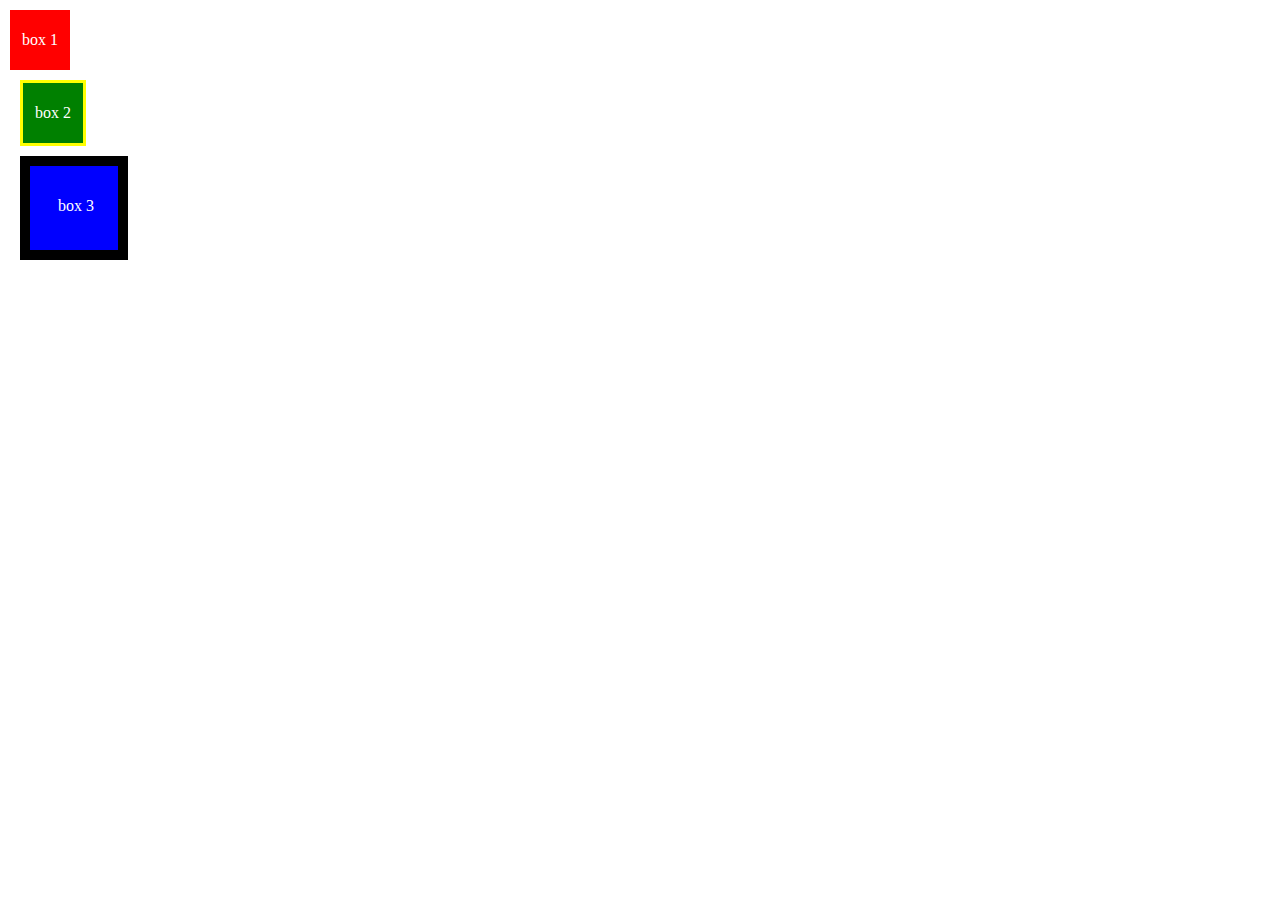
==== Front-end/F8-shop/index.html @ 1a707640 "add Front-end file" ====
<!DOCTYPE html>
<html lang="en">

<head>
    <meta charset="UTF-8">
    <meta http-equiv="X-UA-Compatible" content="IE=edge">
    <meta name="viewport" content="width=device-width, initial-scale=1.0">
    <title>F8 - shop </title>
    <link rel="stylesheet" href="main.css">
    <style>
        .box {
            width: 60px;
            height: 60px;
            color: #fff;
            display: flex;
            align-items: center;
            justify-content: center;
        }
        
        .box1 {
            background-color: red;
            margin: 10px;
        }
        
        .box2 {
            background-color: green;
            border: solid yellow;
            margin: 10px 20px;
        }
        
        .box3 {
            background-color: blue;
            padding: 10px 12px 14px 16px;
            border: 10px solid black;
            margin: 10px 20px 30px;
        }
    </style>
</head>

<body>
    <!--padding:10px 12px 14px 16px; - Từ trên và xoay theo chiều kim đồng hồ-->
    <!-- Xin chào -->
    <!-- h1 - h6 : heading(tiêu đề)
         p : paragraph
        img: image(Hình ảnh)
        a: anchor(thẻ đặt liên kết)
        ul,li: unordered list, list item(danh sách chứa nhiều phần tử)
        table: Kẻ bảng
        input:  Tạo thanh tìm kiếm, tích chọn
        button: Nút bấm
        div: Tạo khung viền bao quanh thẻ.
    
    -->

    <div class="box box1">box 1</div>
    <div class="box box2">box 2 </div>
    <div class="box box3">box 3</div>

</body>

</html>
---- Front-end/F8-shop/main.css ----
* {
    margin: 0;
    padding: 0;
}
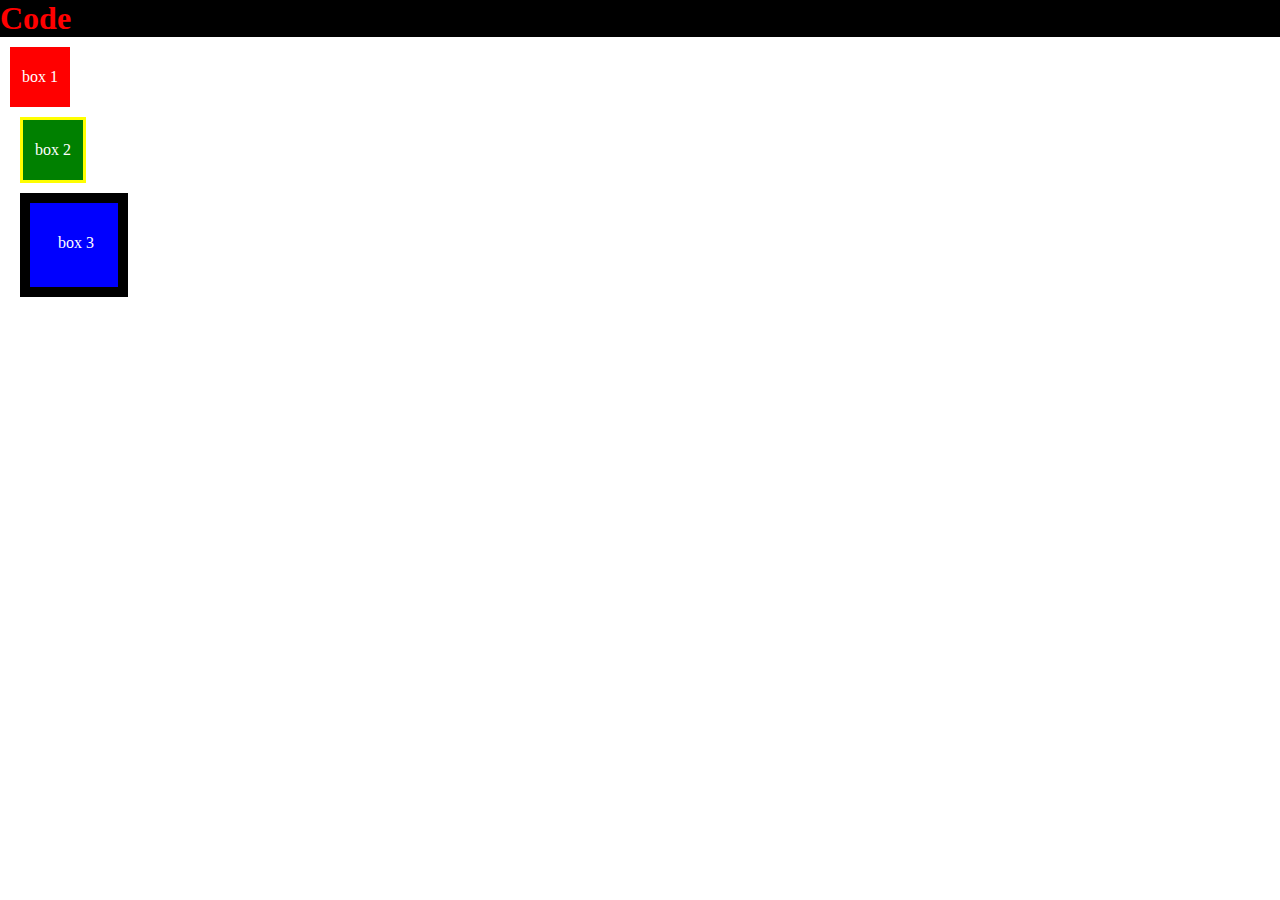
==== commit 7f49b4ed: "a" ====
--- a/Front-end/F8-shop/index.html
+++ b/Front-end/F8-shop/index.html
@@ -38,6 +38,7 @@
 </head>
 
 <body>
+    <h1 class="heading">Code</h1>
     <!--padding:10px 12px 14px 16px; - Từ trên và xoay theo chiều kim đồng hồ-->
     <!-- Xin chào -->
     <!-- h1 - h6 : heading(tiêu đề)
--- a/Front-end/F8-shop/main.css
+++ b/Front-end/F8-shop/main.css
@@ -1,4 +1,9 @@
 * {
     margin: 0;
     padding: 0;
+}
+
+h1 {
+    color: red;
+    background-color: black;
 }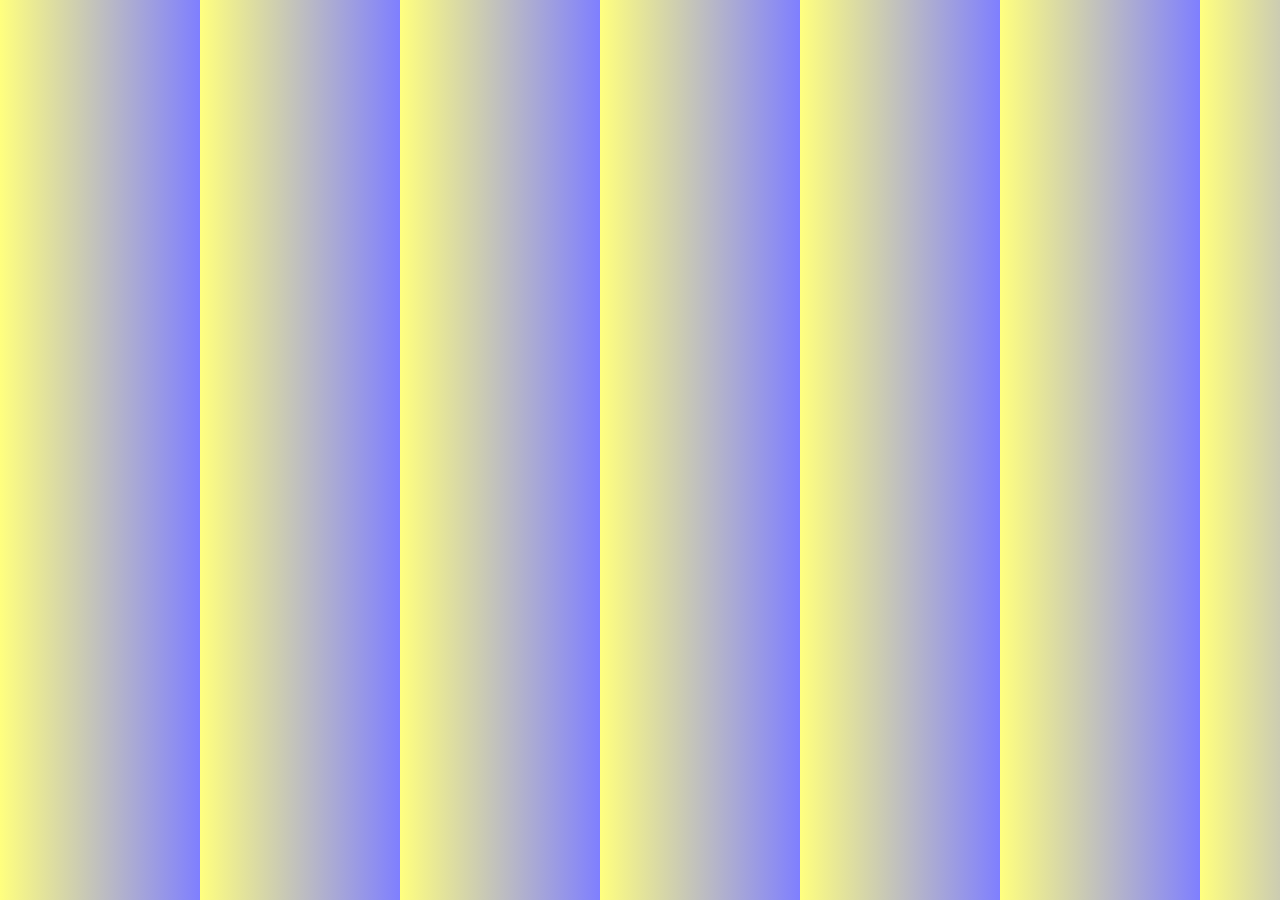
==== commit 79622b7d: "update" ====
--- a/Front-end/F8-shop/index.html
+++ b/Front-end/F8-shop/index.html
@@ -8,37 +8,22 @@
     <title>F8 - shop </title>
     <link rel="stylesheet" href="main.css">
     <style>
-        .box {
-            width: 60px;
-            height: 60px;
-            color: #fff;
-            display: flex;
-            align-items: center;
-            justify-content: center;
-        }
-        
-        .box1 {
-            background-color: red;
-            margin: 10px;
-        }
-        
-        .box2 {
-            background-color: green;
-            border: solid yellow;
-            margin: 10px 20px;
-        }
-        
-        .box3 {
-            background-color: blue;
-            padding: 10px 12px 14px 16px;
-            border: 10px solid black;
-            margin: 10px 20px 30px;
+        .header {
+            width: 100%;
+            height: 100vh;
+            background-image: linear-gradient(90deg, rgba(255, 255, 0, 0.5), rgba(0, 0, 255, 0.5)), url(https://tse2.mm.bing.net/th?id=OIP.22sRFqFGX3YYAtah66MjuAHaJQ&pid=Api&P=0);
+            background-size: 200px;
+            /* background-size: contain; */
+            /* background-size: cover; */
+            background-repeat: repeat;
         }
     </style>
 </head>
 
 <body>
-    <h1 class="heading">Code</h1>
+    <div class="header">
+
+    </div>
     <!--padding:10px 12px 14px 16px; - Từ trên và xoay theo chiều kim đồng hồ-->
     <!-- Xin chào -->
     <!-- h1 - h6 : heading(tiêu đề)
@@ -53,9 +38,6 @@
     
     -->
 
-    <div class="box box1">box 1</div>
-    <div class="box box2">box 2 </div>
-    <div class="box box3">box 3</div>
 
 </body>
 
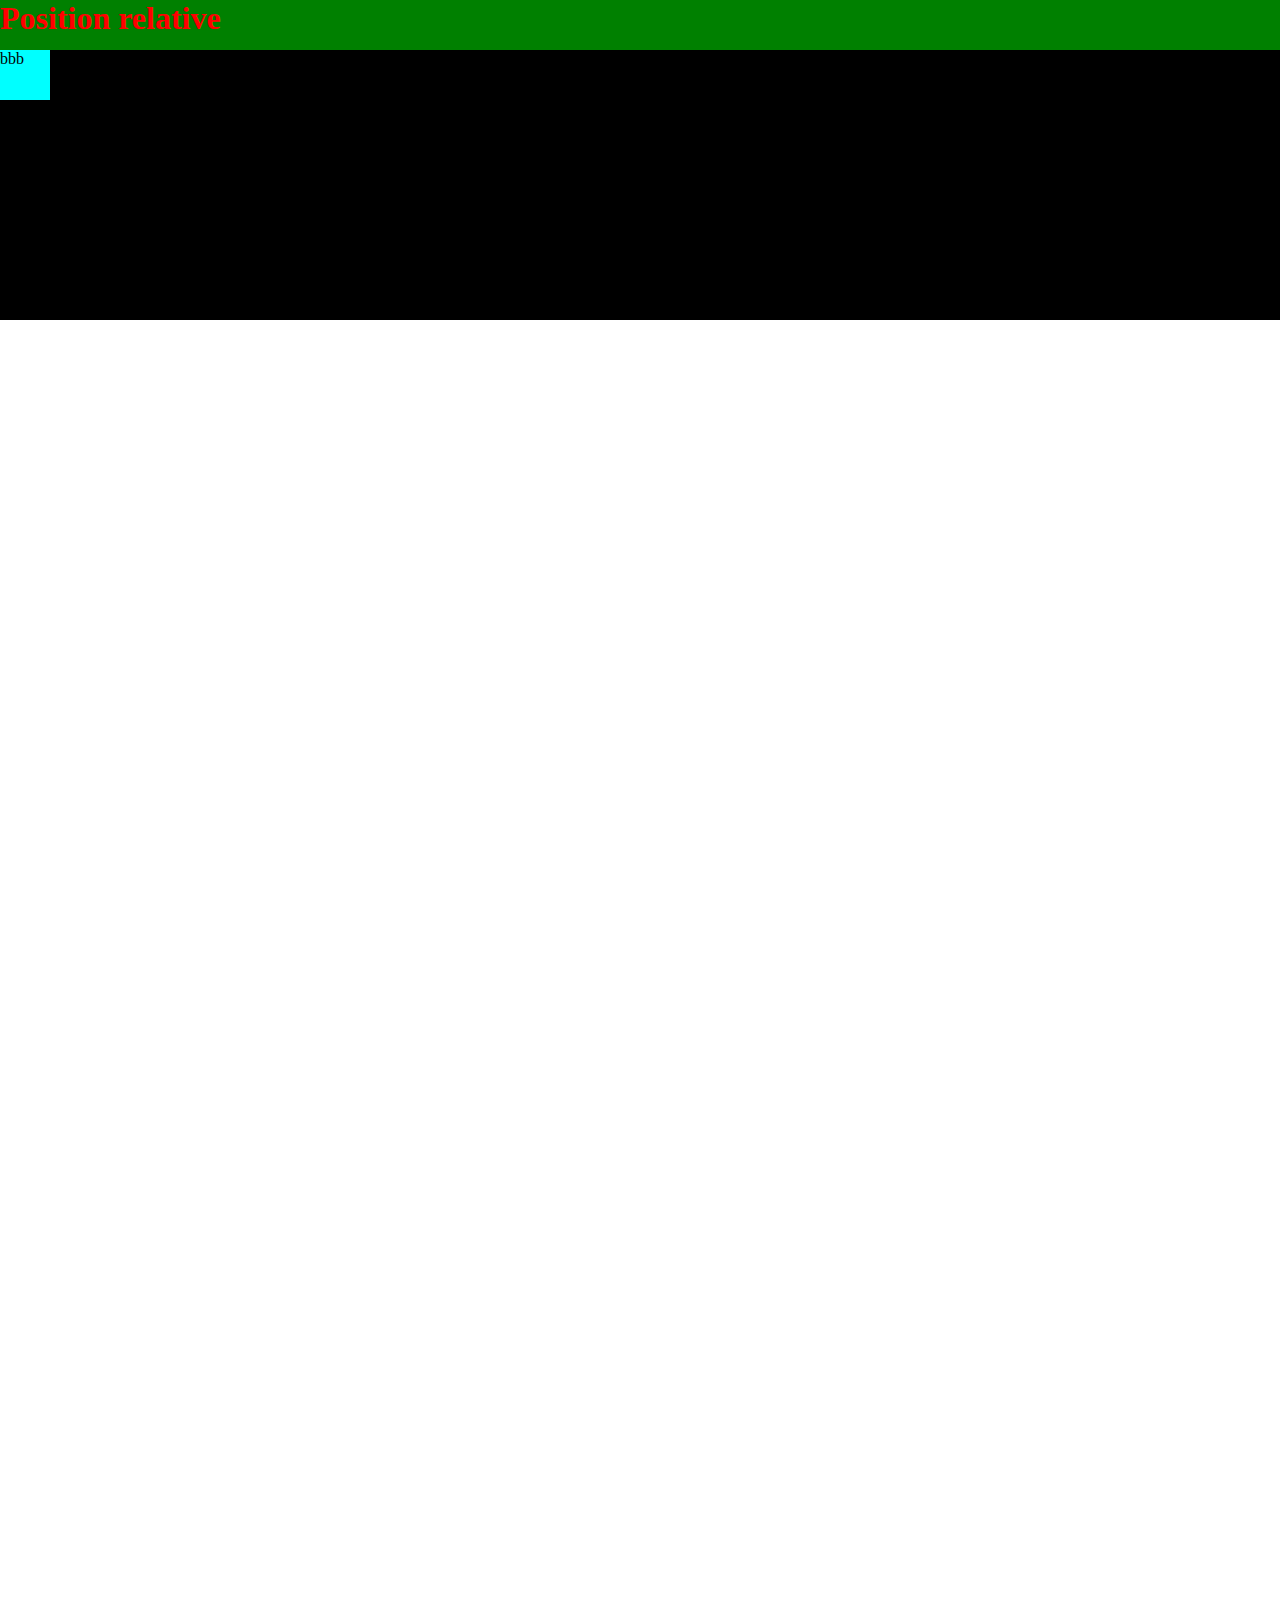
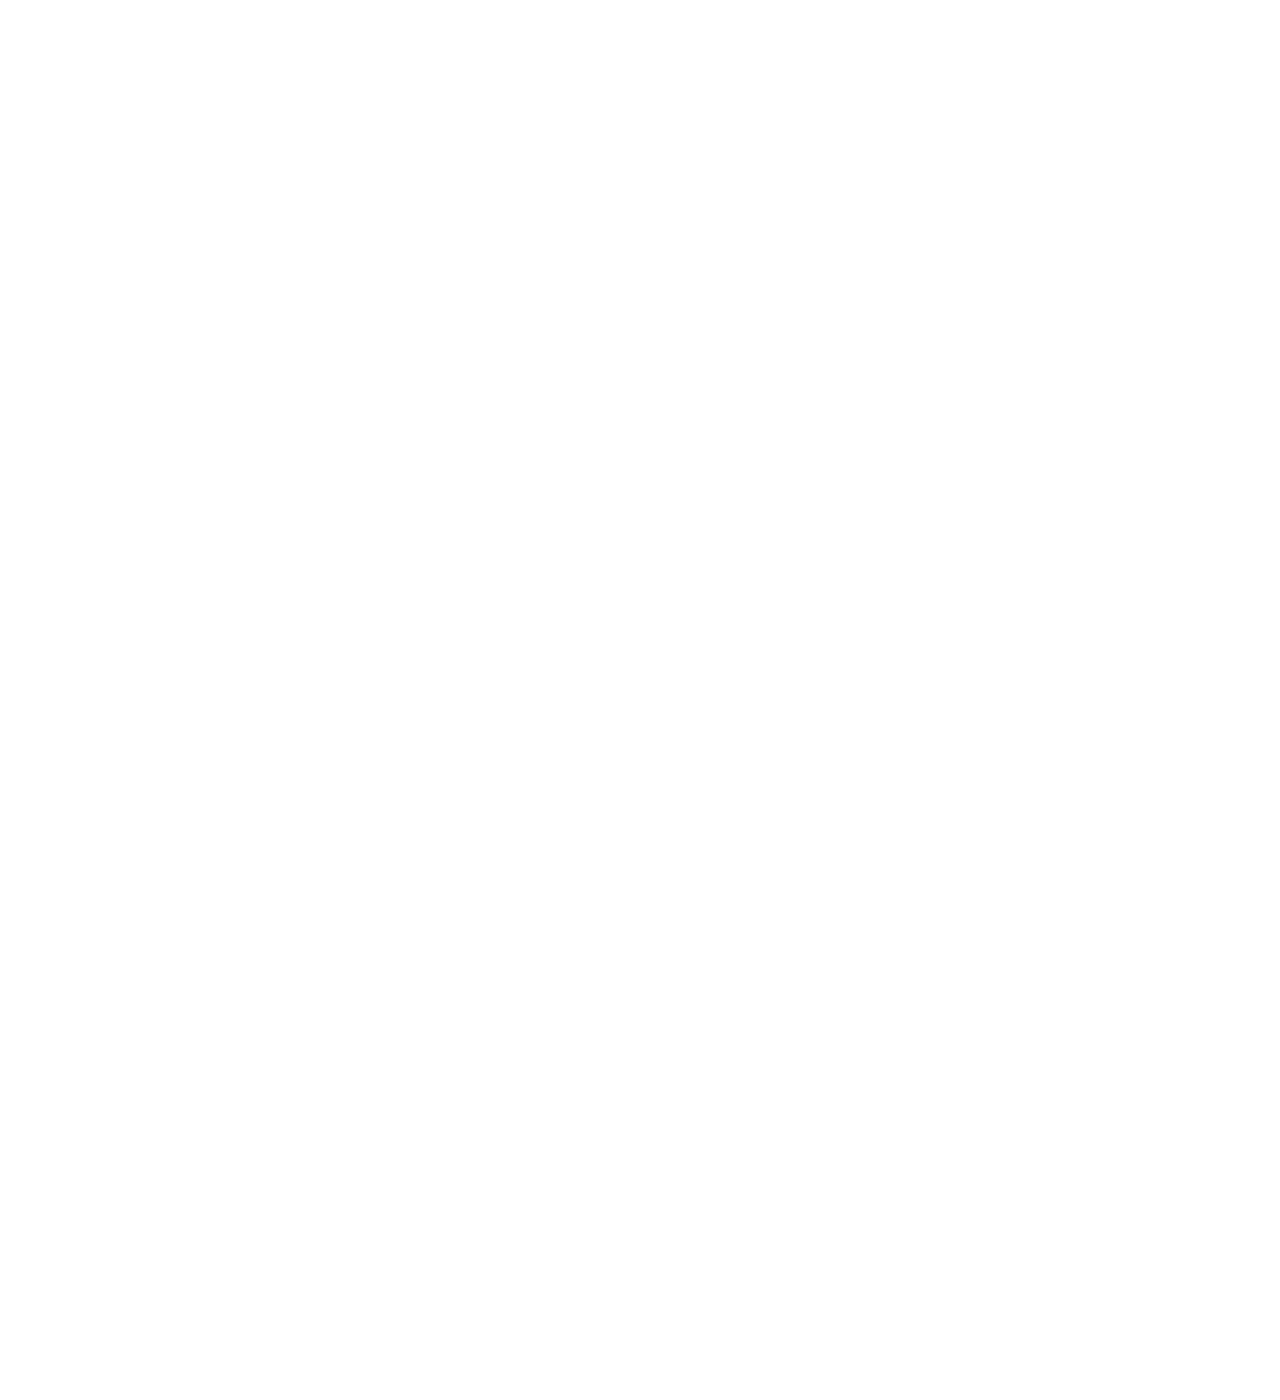
==== commit 869e4871: "a" ====
--- a/Front-end/F8-shop/index.html
+++ b/Front-end/F8-shop/index.html
@@ -11,19 +11,68 @@
         .header {
             width: 100%;
             height: 100vh;
-            background-image: linear-gradient(90deg, rgba(255, 255, 0, 0.5), rgba(0, 0, 255, 0.5)), url(https://tse2.mm.bing.net/th?id=OIP.22sRFqFGX3YYAtah66MjuAHaJQ&pid=Api&P=0);
-            background-size: 200px;
+            /* background-image: linear-gradient(0, rgba(255, 255, 0, 0.5), rgba(0, 0, 255, 0.5)), url(https://tse2.mm.bing.net/th?id=OIP.22sRFqFGX3YYAtah66MjuAHaJQ&pid=Api&P=0); */
+            /* background-size: 200px 300px; */
             /* background-size: contain; */
             /* background-size: cover; */
-            background-repeat: repeat;
+            /*background-repeat: no-repeat; */
+            /*padding: 50px;
+            border: 2px solid #ccc;
+            background-origin: border-box; */
+            /* background-position: top left; */
+            /* background-position: 400px; */
+            /* background-position: 50px 50px; */
+            /* background-position: top 20px left 20px;*/
+            /* background-image: url(https://tse2.mm.bing.net/th?id=OIP.22sRFqFGX3YYAtah66MjuAHaJQ&pid=Api&P=0);
+            background-repeat: no-repeat;
+            background-position: center;
+            background-size: contain; */
+            background: url(https://tse2.mm.bing.net/th?id=OIP.22sRFqFGX3YYAtah66MjuAHaJQ&pid=Api&P=0) 400px 0px / 200px no-repeat;
+            position: fixed;
+            top: 0;
+            left: 0;
+            right: 0;
+        }
+        
+        body {
+            height: 3000px;
+        }
+        
+        .box {
+            width: 100%;
+            height: 30vh;
+            background-color: black;
+            position: relative;
+            top: 0;
+        }
+        
+        .box1 {
+            width: 50px;
+            height: 50px;
+            background-color: aqua;
+            position: absolute;
+            top: 0;
+        }
+        
+        .h1 {
+            width: 100%;
+            height: 50px;
+            background-color: green;
+            position: relative;
         }
     </style>
 </head>
 
 <body>
-    <div class="header">
+    <h1 class="h1">Position relative</h1>
+    <div class="box">aaa
+        <div class="box1">bbb</div>
+    </div>
 
-    </div>
+    <div class="header"></div>
+    <ul>
+
+    </ul>
     <!--padding:10px 12px 14px 16px; - Từ trên và xoay theo chiều kim đồng hồ-->
     <!-- Xin chào -->
     <!-- h1 - h6 : heading(tiêu đề)
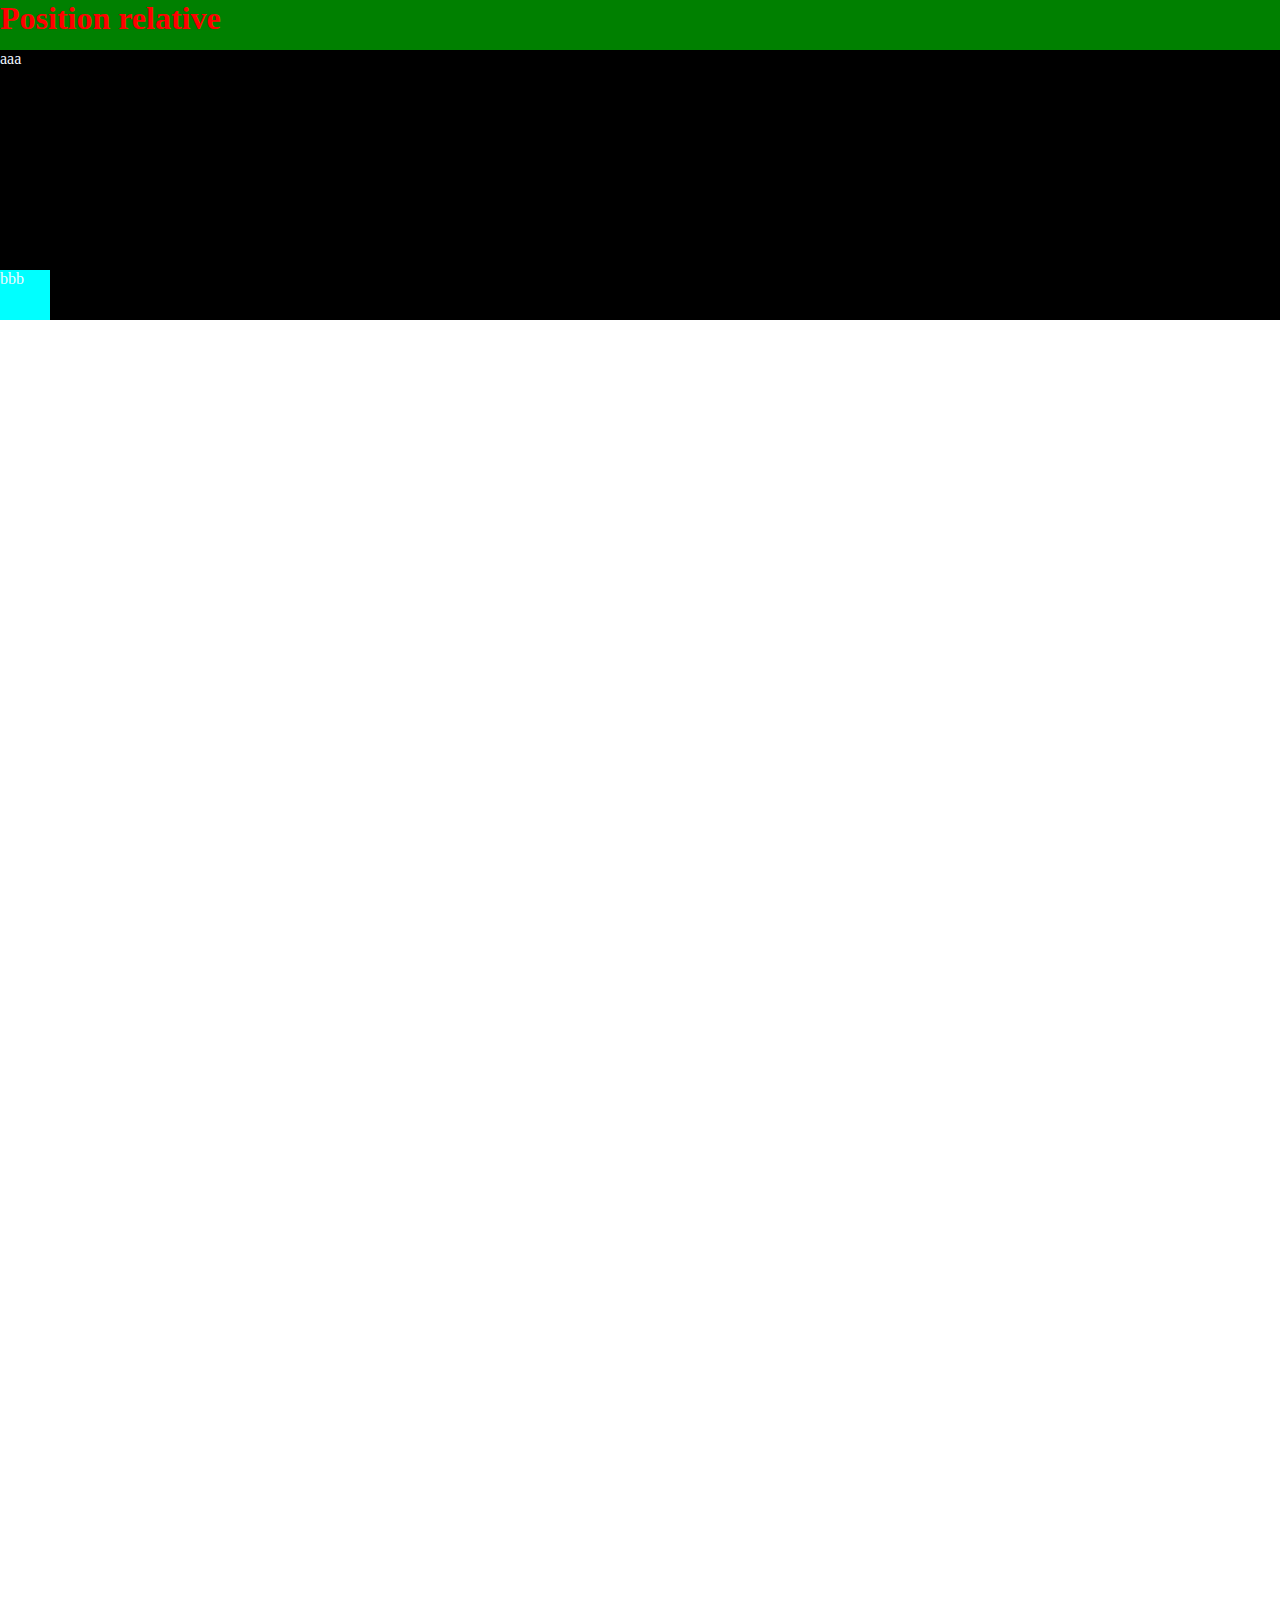
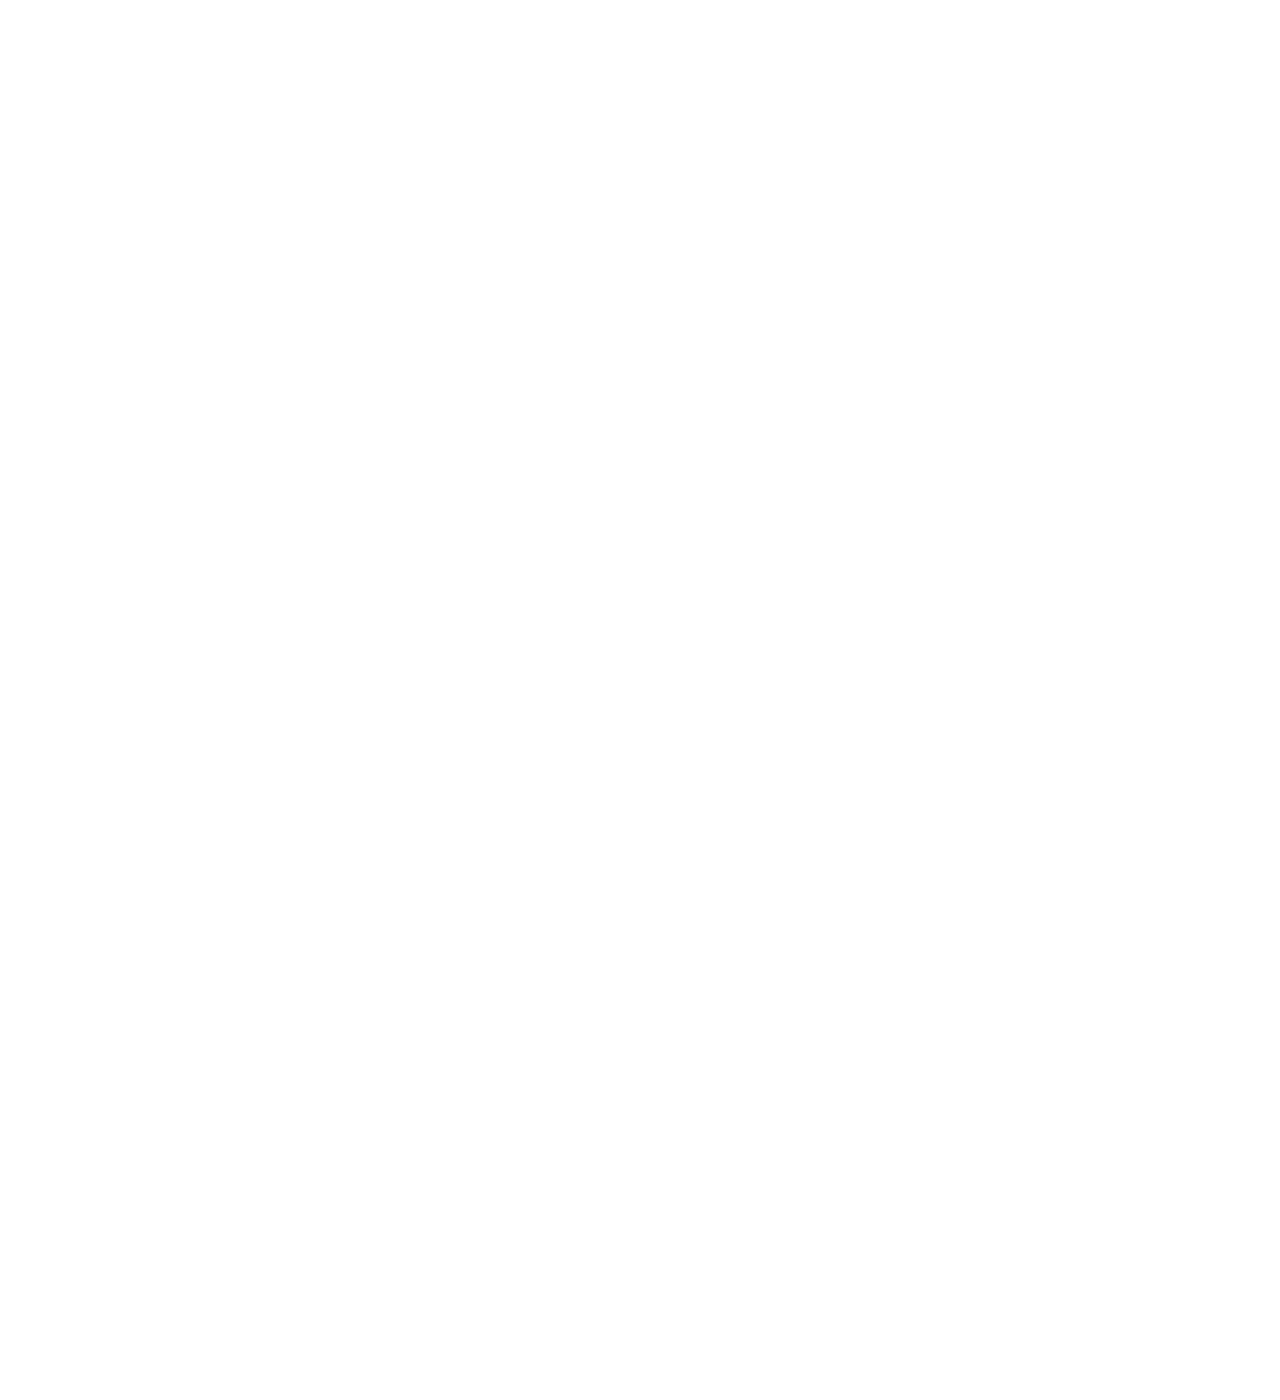
==== commit 137c4823: "moi" ====
--- a/Front-end/F8-shop/index.html
+++ b/Front-end/F8-shop/index.html
@@ -41,6 +41,7 @@
         .box {
             width: 100%;
             height: 30vh;
+            color: aliceblue;
             background-color: black;
             position: relative;
             top: 0;
@@ -51,7 +52,7 @@
             height: 50px;
             background-color: aqua;
             position: absolute;
-            top: 0;
+            bottom: 0px;
         }
         
         .h1 {
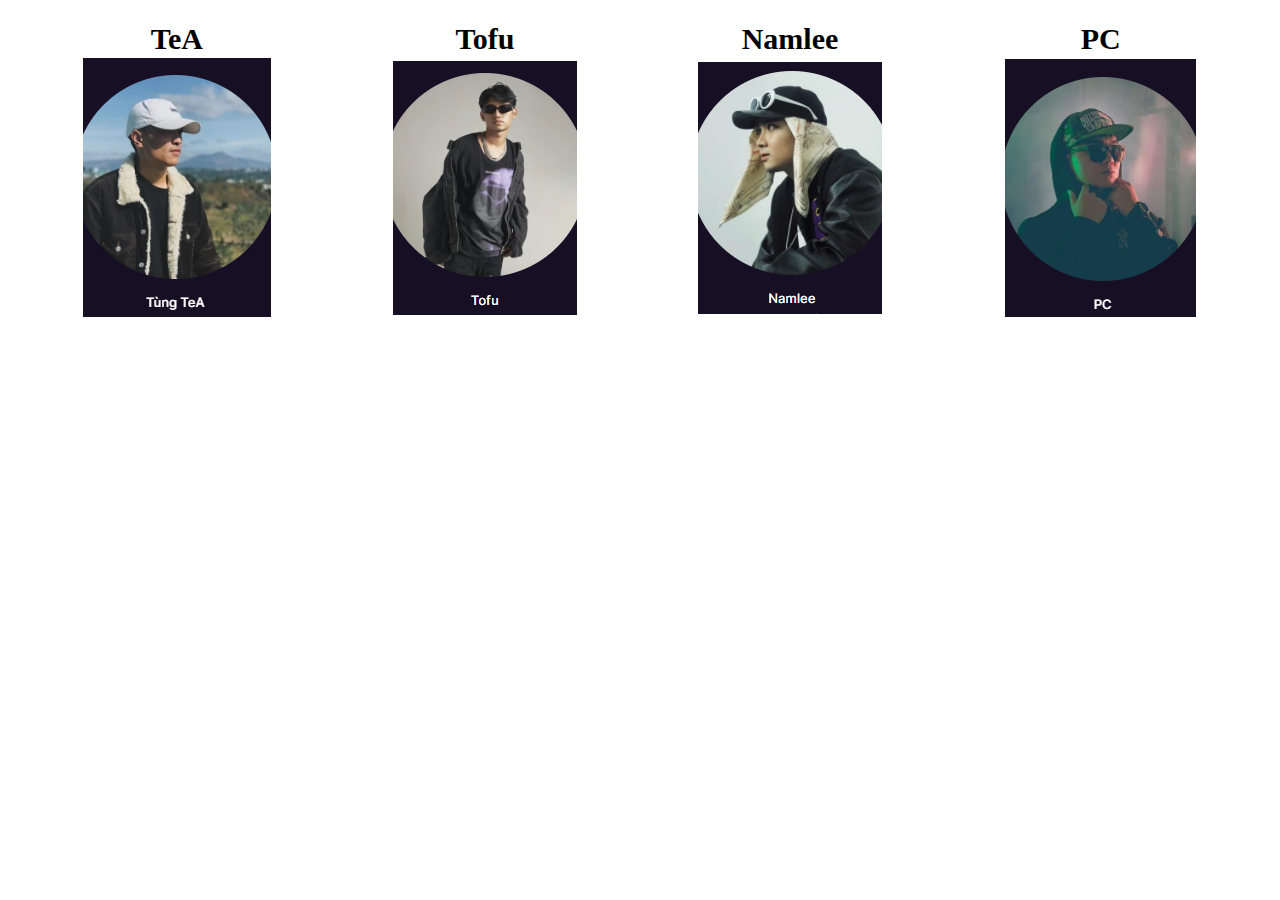
==== commit 3d453c51: "update" ====
--- a/Front-end/F8-shop/index.html
+++ b/Front-end/F8-shop/index.html
@@ -7,73 +7,36 @@
     <meta name="viewport" content="width=device-width, initial-scale=1.0">
     <title>F8 - shop </title>
     <link rel="stylesheet" href="main.css">
-    <style>
-        .header {
-            width: 100%;
-            height: 100vh;
-            /* background-image: linear-gradient(0, rgba(255, 255, 0, 0.5), rgba(0, 0, 255, 0.5)), url(https://tse2.mm.bing.net/th?id=OIP.22sRFqFGX3YYAtah66MjuAHaJQ&pid=Api&P=0); */
-            /* background-size: 200px 300px; */
-            /* background-size: contain; */
-            /* background-size: cover; */
-            /*background-repeat: no-repeat; */
-            /*padding: 50px;
-            border: 2px solid #ccc;
-            background-origin: border-box; */
-            /* background-position: top left; */
-            /* background-position: 400px; */
-            /* background-position: 50px 50px; */
-            /* background-position: top 20px left 20px;*/
-            /* background-image: url(https://tse2.mm.bing.net/th?id=OIP.22sRFqFGX3YYAtah66MjuAHaJQ&pid=Api&P=0);
-            background-repeat: no-repeat;
-            background-position: center;
-            background-size: contain; */
-            background: url(https://tse2.mm.bing.net/th?id=OIP.22sRFqFGX3YYAtah66MjuAHaJQ&pid=Api&P=0) 400px 0px / 200px no-repeat;
-            position: fixed;
-            top: 0;
-            left: 0;
-            right: 0;
-        }
-        
-        body {
-            height: 3000px;
-        }
-        
-        .box {
-            width: 100%;
-            height: 30vh;
-            color: aliceblue;
-            background-color: black;
-            position: relative;
-            top: 0;
-        }
-        
-        .box1 {
-            width: 50px;
-            height: 50px;
-            background-color: aqua;
-            position: absolute;
-            bottom: 0px;
-        }
-        
-        .h1 {
-            width: 100%;
-            height: 50px;
-            background-color: green;
-            position: relative;
-        }
-    </style>
+
 </head>
 
 <body>
-    <h1 class="h1">Position relative</h1>
-    <div class="box">aaa
-        <div class="box1">bbb</div>
+
+    <div id="information">
+        <table>
+            <tr style="font-size: 30px;">
+                <th>
+                    TeA
+                </th>
+                <th>
+                    Tofu
+                </th>
+                <th>
+                    Namlee
+                </th>
+                <th>
+                    PC
+                </th>
+            </tr>
+            <tr style="text-align:center">
+                <td><img src="./stograge/uploads/images/teA.PNG" alt="Member one"></td>
+                <td><img src="./stograge/uploads/images/Tofu.PNG" alt="Member two"></td>
+                <td><img src="./stograge/uploads/images/Namlee.PNG" alt="Member three"></td>
+                <td><img src="./stograge/uploads/images/PC.PNG" alt="Member four"></td>
+            </tr>
+        </table>
     </div>
 
-    <div class="header"></div>
-    <ul>
-
-    </ul>
     <!--padding:10px 12px 14px 16px; - Từ trên và xoay theo chiều kim đồng hồ-->
     <!-- Xin chào -->
     <!-- h1 - h6 : heading(tiêu đề)
--- a/Front-end/F8-shop/main.css
+++ b/Front-end/F8-shop/main.css
@@ -1,9 +1,13 @@
 * {
+    padding: 0;
+    border: 0;
     margin: 0;
-    padding: 0;
 }
 
-h1 {
-    color: red;
-    background-color: black;
+#information {
+    padding: 20px;
+}
+
+table {
+    width: 100%;
 }